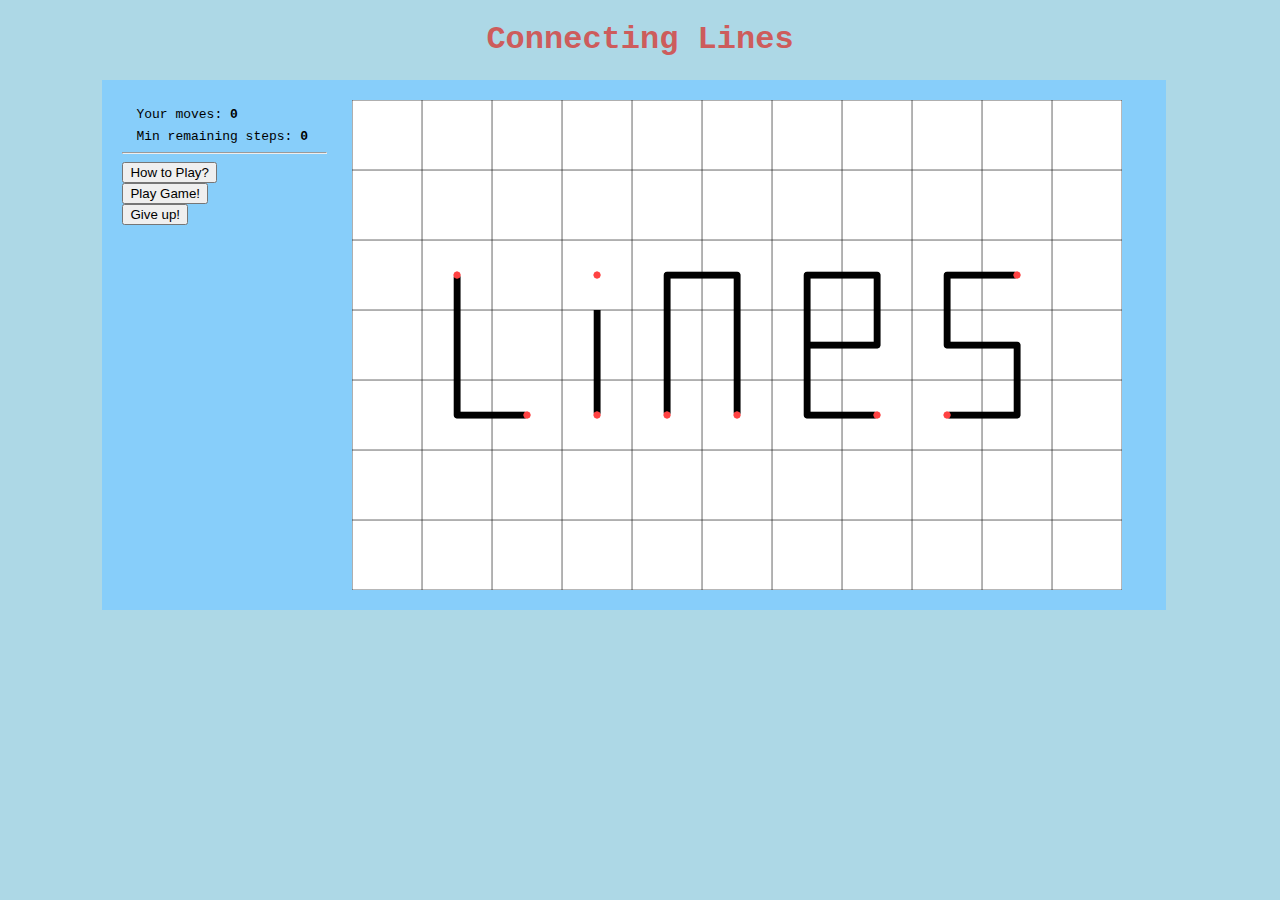
==== index.html @ a341edff "Add main page + assets" ====
<!DOCTYPE html>
<html lang="eng">
<head>
  <meta charset="utf-8">
  <title>Connecting Line</title>
  <link rel="stylesheet" type="text/css" href="style/main.css">
  <link rel="shorcut icon" href="favicon.ico">
</head>
<body>
  <h1 class="title">Connecting Lines</h1>
  <div class="container">
    <div class="game-info">
      <div class="game-score">
        <p title="The number of moves that you have made til the moment">
          <span class="moves-label">Your moves:</span>
          <strong><span id="moves-value">0</span></strong>
        </p>
        <p title="The most optimal steps that you can do to solve the current board">
          <span class="remaining-label">Min remaining steps:</span>
          <strong><span id="remaining-value">0</span></strong>
        </p>
      </div>
      <hr>
      <a href="how-to-play.html"><button>How to Play?</button></a>
      <br>
      <button id="play-button">Play Game!</button>
      <br>
      <button style="display: hidden" id="give-up-button">Give up!</button>
    </div>
    <div class="game-arena">
      <table class="grid-container">
        <tbody>
          <tr class="grid-row">
            <td class="grid-cell"><img src="img/cell-0000.png"></td>
            <td class="grid-cell"><img src="img/cell-0000.png"></td>
            <td class="grid-cell"><img src="img/cell-0000.png"></td>
            <td class="grid-cell"><img src="img/cell-0000.png"></td>
            <td class="grid-cell"><img src="img/cell-0000.png"></td>
            <td class="grid-cell"><img src="img/cell-0000.png"></td>
            <td class="grid-cell"><img src="img/cell-0000.png"></td>
            <td class="grid-cell"><img src="img/cell-0000.png"></td>
            <td class="grid-cell"><img src="img/cell-0000.png"></td>
            <td class="grid-cell"><img src="img/cell-0000.png"></td>
            <td class="grid-cell"><img src="img/cell-0000.png"></td>
          </tr>
          <tr class="grid-row">
            <td class="grid-cell"><img src="img/cell-0000.png"></td>
            <td class="grid-cell"><img src="img/cell-0000.png"></td>
            <td class="grid-cell"><img src="img/cell-0000.png"></td>
            <td class="grid-cell"><img src="img/cell-0000.png"></td>
            <td class="grid-cell"><img src="img/cell-0000.png"></td>
            <td class="grid-cell"><img src="img/cell-0000.png"></td>
            <td class="grid-cell"><img src="img/cell-0000.png"></td>
            <td class="grid-cell"><img src="img/cell-0000.png"></td>
            <td class="grid-cell"><img src="img/cell-0000.png"></td>
            <td class="grid-cell"><img src="img/cell-0000.png"></td>
            <td class="grid-cell"><img src="img/cell-0000.png"></td>
          </tr>
          <tr class="grid-row">
            <td class="grid-cell"><img src="img/cell-0000.png"></td>
            <td class="grid-cell"><img src="img/cell-0010.png"></td>
            <td class="grid-cell"><img src="img/cell-0000.png"></td>
            <td class="grid-cell"><img src="img/cell-0000-ok.png"></td>
            <td class="grid-cell"><img src="img/cell-0110.png"></td>
            <td class="grid-cell"><img src="img/cell-0011.png"></td>
            <td class="grid-cell"><img src="img/cell-0110.png"></td>
            <td class="grid-cell"><img src="img/cell-0011.png"></td>
            <td class="grid-cell"><img src="img/cell-0110.png"></td>
            <td class="grid-cell"><img src="img/cell-0001.png"></td>
            <td class="grid-cell"><img src="img/cell-0000.png"></td>
          </tr>
          <tr class="grid-row">
            <td class="grid-cell"><img src="img/cell-0000.png"></td>
            <td class="grid-cell"><img src="img/cell-1010-ok.png"></td>
            <td class="grid-cell"><img src="img/cell-0000.png"></td>
            <td class="grid-cell"><img src="img/cell-1010-ok.png"></td>
            <td class="grid-cell"><img src="img/cell-1010-ok.png"></td>
            <td class="grid-cell"><img src="img/cell-1010-ok.png"></td>
            <td class="grid-cell"><img src="img/cell-1110.png"></td>
            <td class="grid-cell"><img src="img/cell-1001.png"></td>
            <td class="grid-cell"><img src="img/cell-1100.png"></td>
            <td class="grid-cell"><img src="img/cell-0011.png"></td>
            <td class="grid-cell"><img src="img/cell-0000.png"></td>
          </tr>
          <tr class="grid-row">
            <td class="grid-cell"><img src="img/cell-0000.png"></td>
            <td class="grid-cell"><img src="img/cell-1100.png"></td>
            <td class="grid-cell"><img src="img/cell-0001.png"></td>
            <td class="grid-cell"><img src="img/cell-1000.png"></td>
            <td class="grid-cell"><img src="img/cell-1000.png"></td>
            <td class="grid-cell"><img src="img/cell-1000.png"></td>
            <td class="grid-cell"><img src="img/cell-1100.png"></td>
            <td class="grid-cell"><img src="img/cell-0001.png"></td>
            <td class="grid-cell"><img src="img/cell-0100.png"></td>
            <td class="grid-cell"><img src="img/cell-1001.png"></td>
            <td class="grid-cell"><img src="img/cell-0000.png"></td>
          </tr>
          <tr class="grid-row">
            <td class="grid-cell"><img src="img/cell-0000.png"></td>
            <td class="grid-cell"><img src="img/cell-0000.png"></td>
            <td class="grid-cell"><img src="img/cell-0000.png"></td>
            <td class="grid-cell"><img src="img/cell-0000.png"></td>
            <td class="grid-cell"><img src="img/cell-0000.png"></td>
            <td class="grid-cell"><img src="img/cell-0000.png"></td>
            <td class="grid-cell"><img src="img/cell-0000.png"></td>
            <td class="grid-cell"><img src="img/cell-0000.png"></td>
            <td class="grid-cell"><img src="img/cell-0000.png"></td>
            <td class="grid-cell"><img src="img/cell-0000.png"></td>
            <td class="grid-cell"><img src="img/cell-0000.png"></td>
          </tr>
          <tr class="grid-row">
            <td class="grid-cell"><img src="img/cell-0000.png"></td>
            <td class="grid-cell"><img src="img/cell-0000.png"></td>
            <td class="grid-cell"><img src="img/cell-0000.png"></td>
            <td class="grid-cell"><img src="img/cell-0000.png"></td>
            <td class="grid-cell"><img src="img/cell-0000.png"></td>
            <td class="grid-cell"><img src="img/cell-0000.png"></td>
            <td class="grid-cell"><img src="img/cell-0000.png"></td>
            <td class="grid-cell"><img src="img/cell-0000.png"></td>
            <td class="grid-cell"><img src="img/cell-0000.png"></td>
            <td class="grid-cell"><img src="img/cell-0000.png"></td>
            <td class="grid-cell"><img src="img/cell-0000.png"></td>
          </tr>
        </tbody>
      </table>
      </div>
    </div>
  </div>
  <script type="text/javascript" src="js/application.js"></script>
</body>
</html>
---- style/main.css ----
html {
}

body {
  background-color: lightblue;
  margin: 0;
}

h1 {
  text-align: center;
  font-family: courier  
}

.title {
  text-decoration: none;
  color: indianred;
  text-align: center;
  font-family: courier
}

p {
  font-family: courier;
  font-size: 13px;
  margin: 7px;
}

div.container {
  display: inline-block;
  vertical-align: middle;
  background-color: lightskyblue;
  align-items: center;
  width: 80%;
  margin-left: 8%;
  margin-right: 8%;
  margin-top: 0%;
  margin-bottom: 5%;
  padding: 20px;
}

div.game-info {
  float: left;
  width: 20%;
}

div.game-arena {
  float: right;
  width: 80%;
}

div.game-score {
  margin: 7px;
}

table.grid-container, tr.grid-row, td.grid-cell {
  border-collapse: collapse;
  padding: 0;
  margin: 0;
}

table.grid-container {
  align-items: center;
  margin-left: auto;
  margin-right: auto;
}

td.grid-cell {
  display: inline-flex;
  vertical-align: middle;
}

img {
  margin: 0;
  width: 70px;
  height: 70px
}

.grid-cell {

}
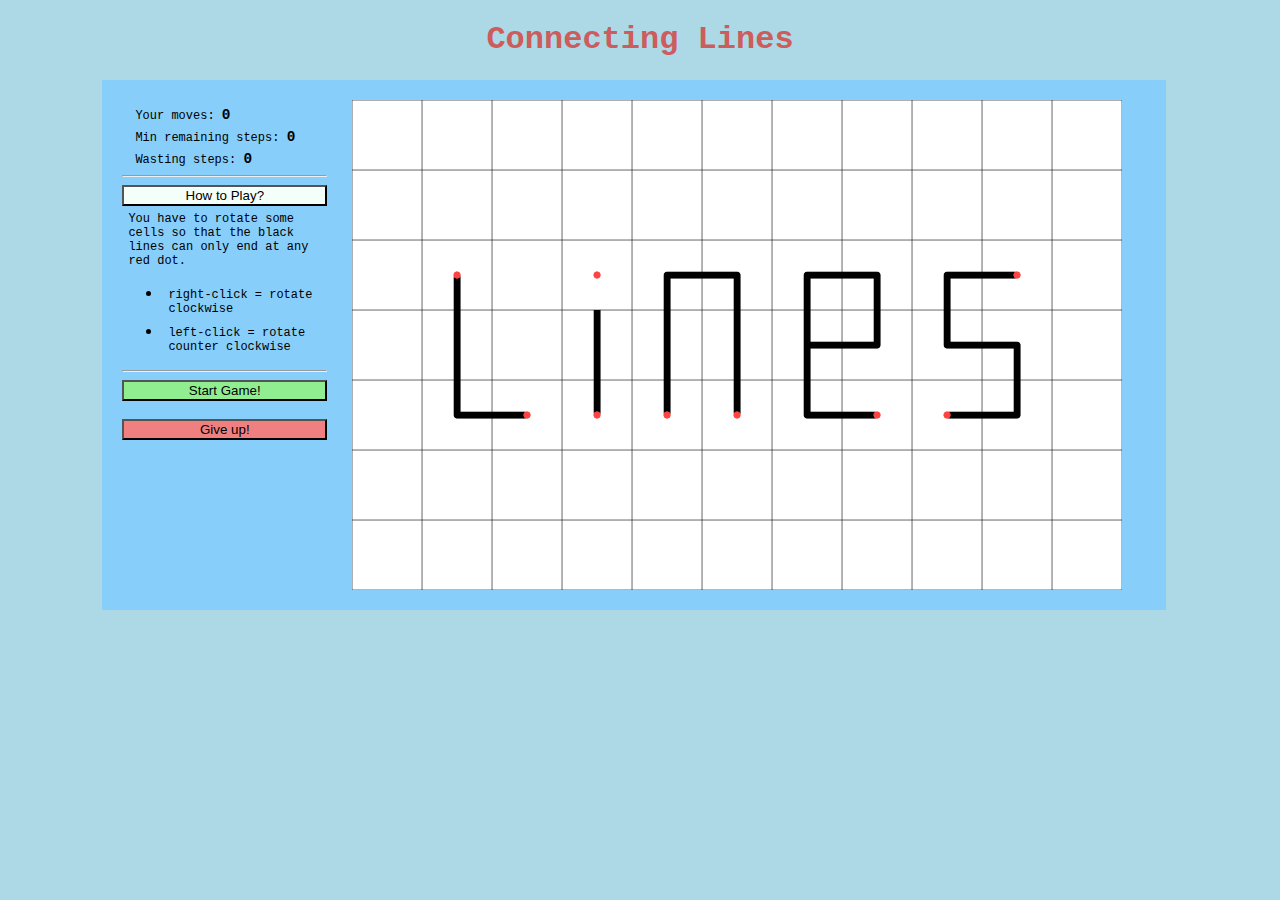
==== commit 040757bd: "It works" ====
--- a/index.html
+++ b/index.html
@@ -7,25 +7,36 @@
   <link rel="shorcut icon" href="favicon.ico">
 </head>
 <body>
-  <h1 class="title">Connecting Lines</h1>
+  <a href=""><h1 class="title">Connecting Lines</h1></a>
   <div class="container">
     <div class="game-info">
       <div class="game-score">
         <p title="The number of moves that you have made til the moment">
           <span class="moves-label">Your moves:</span>
-          <strong><span id="moves-value">0</span></strong>
+          <big><strong><span id="moves-value">0</span></strong></big>
         </p>
         <p title="The most optimal steps that you can do to solve the current board">
           <span class="remaining-label">Min remaining steps:</span>
-          <strong><span id="remaining-value">0</span></strong>
+          <big><strong><span id="remaining-value">0</span></strong></big>
+        </p>
+        <p title="The number of unoptimal moves that you have made">
+          <span class="wasting-label">Wasting steps:</span>
+          <big><strong><span id="wasting-value">0</span></strong></big>
         </p>
       </div>
       <hr>
-      <a href="how-to-play.html"><button>How to Play?</button></a>
+      <a href="how-to-play.html"><button id="how-to-play-button">How to Play?</button></a>
+      <p>You have to rotate some cells so that the black lines can only end at any red dot.</p>
+      <ul>
+      <li><p>right-click = rotate clockwise</p></li>
+      <li><p>left-click = rotate counter clockwise</p></li>
+      </ul>
+      <hr>
+      <button id="start-button">Start Game!</button>
       <br>
-      <button id="play-button">Play Game!</button>
+      <button id="give-up-button">Give up!</button>
       <br>
-      <button style="display: hidden" id="give-up-button">Give up!</button>
+      <p class="message" style="visibility: hidden;"> You win!! </p>
     </div>
     <div class="game-arena">
       <table class="grid-container">
@@ -126,6 +137,12 @@
       </div>
     </div>
   </div>
+  <script type="text/javascript" src="js/priority_queue.js"></script>
+  <script type="text/javascript" src="js/mincost_maxflow.js"></script>
+  <script type="text/javascript" src="js/solver.js"></script>
+  <script type="text/javascript" src="js/generator.js"></script>
+  <script type="text/javascript" src="js/display_processor.js"></script>
+  <script type="text/javascript" src="js/game_controller.js"></script>
   <script type="text/javascript" src="js/application.js"></script>
 </body>
 </html>
--- a/style/main.css
+++ b/style/main.css
@@ -20,8 +20,8 @@
 
 p {
   font-family: courier;
-  font-size: 13px;
-  margin: 7px;
+  font-size: 12px;
+  margin: 6px;
 }
 
 div.container {
@@ -74,6 +74,33 @@
   height: 70px
 }
 
-.grid-cell {
+#how-to-play-button {
+  display: block;
+  vertical-align: middle;
+  background-color: mintcream;
+  width: 100%;
+}
 
-}+a {
+  text-decoration: none;
+}
+
+#start-button {
+  display: block;
+  vertical-align: middle;
+  background-color: lightgreen;
+  width: 100%;
+}
+
+#give-up-button {
+  display: block;
+  vertical-align: middle;
+  background-color: lightcoral;
+  width: 100%;
+}
+
+.message {
+  text-align: center;
+  font-family: courier;
+  font-size: 40px;
+}
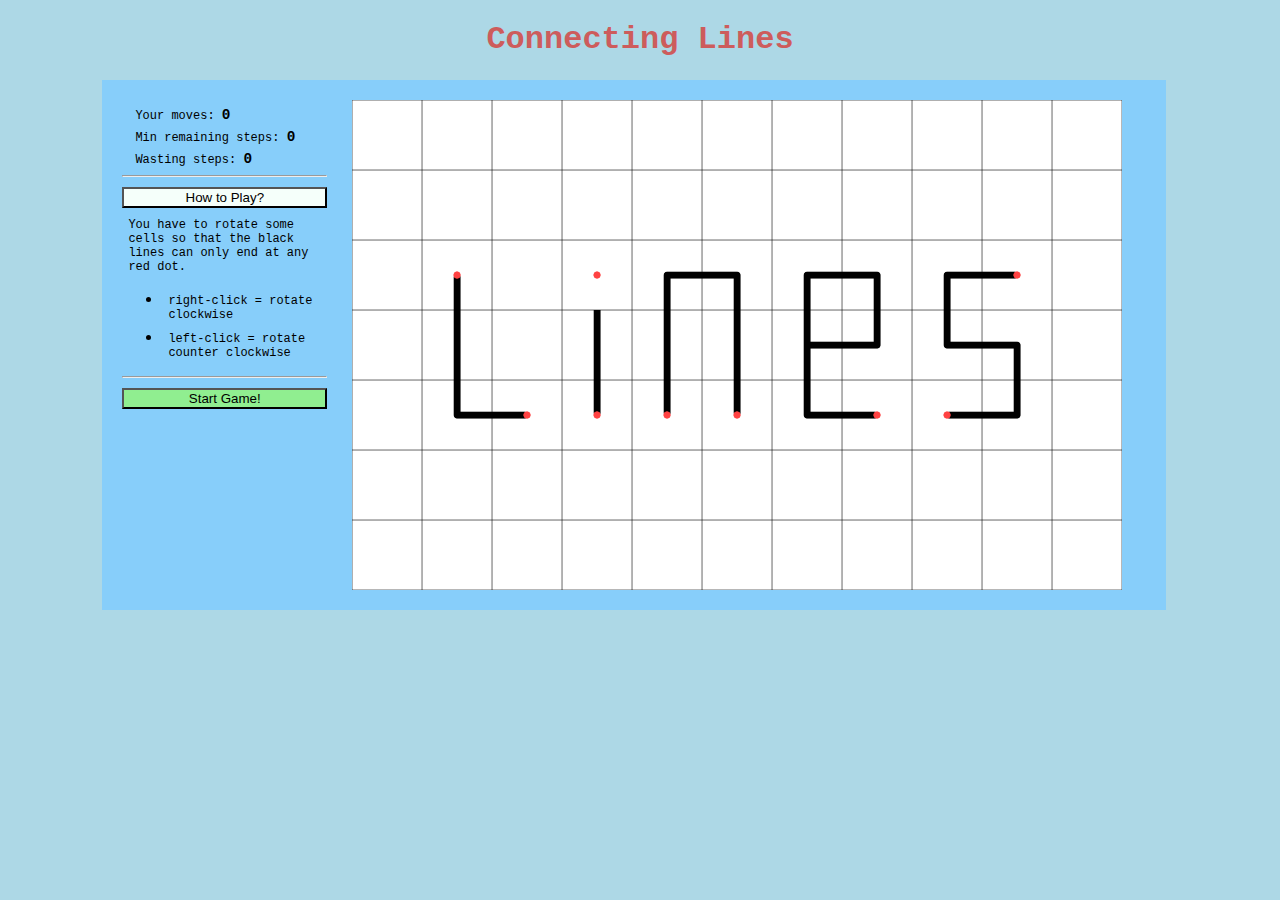
==== commit 887612db: "Add check answer button" ====
--- a/index.html
+++ b/index.html
@@ -33,8 +33,8 @@
       </ul>
       <hr>
       <button id="start-button">Start Game!</button>
-      <br>
-      <button id="give-up-button">Give up!</button>
+      <button id="give-up-button" style="display: none">Give up!</button>
+      <button id="check-answer-button" style="display: none">Check Best Answer!</button>
       <br>
       <p class="message" style="visibility: hidden;"> You win!! </p>
     </div>
--- a/style/main.css
+++ b/style/main.css
@@ -74,29 +74,31 @@
   height: 70px
 }
 
-#how-to-play-button {
+button {
   display: block;
   vertical-align: middle;
-  background-color: mintcream;
   width: 100%;
+  margin: 10px 0px;
 }
+
 
 a {
   text-decoration: none;
 }
 
+#how-to-play-button {
+  background-color: mintcream;
+}
 #start-button {
-  display: block;
-  vertical-align: middle;
   background-color: lightgreen;
-  width: 100%;
 }
 
 #give-up-button {
-  display: block;
-  vertical-align: middle;
   background-color: lightcoral;
-  width: 100%;
+}
+
+#check-answer-button {
+  background-color: deepskyblue;
 }
 
 .message {
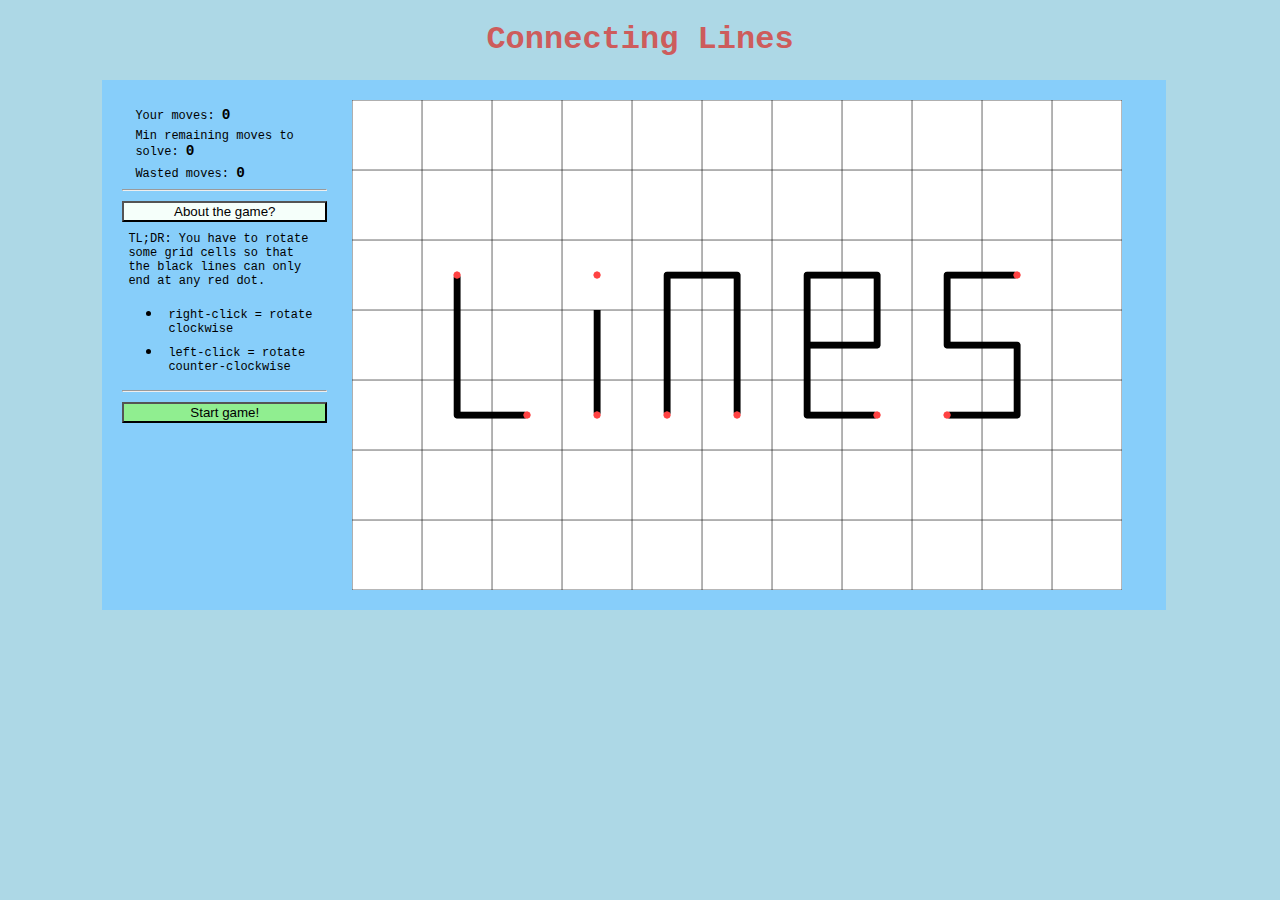
==== commit 8ee46c1b: "renaming and small fixes" ====
--- a/index.html
+++ b/index.html
@@ -16,25 +16,25 @@
           <big><strong><span id="moves-value">0</span></strong></big>
         </p>
         <p title="The most optimal steps that you can do to solve the current board">
-          <span class="remaining-label">Min remaining steps:</span>
+          <span class="remaining-label">Min remaining moves to solve:</span>
           <big><strong><span id="remaining-value">0</span></strong></big>
         </p>
         <p title="The number of unoptimal moves that you have made">
-          <span class="wasting-label">Wasting steps:</span>
-          <big><strong><span id="wasting-value">0</span></strong></big>
+          <span class="wasted-label">Wasted moves:</span>
+          <big><strong><span id="wasted-value">0</span></strong></big>
         </p>
       </div>
       <hr>
-      <a href="how-to-play.html"><button id="how-to-play-button">How to Play?</button></a>
-      <p>You have to rotate some cells so that the black lines can only end at any red dot.</p>
+      <a href="about.html"><button id="about-button">About the game?</button></a>
+      <p>TL;DR: You have to rotate some grid cells so that the black lines can only end at any red dot.</p>
       <ul>
       <li><p>right-click = rotate clockwise</p></li>
-      <li><p>left-click = rotate counter clockwise</p></li>
+      <li><p>left-click = rotate counter-clockwise</p></li>
       </ul>
       <hr>
-      <button id="start-button">Start Game!</button>
+      <button id="start-button">Start game!</button>
       <button id="give-up-button" style="display: none">Give up!</button>
-      <button id="check-answer-button" style="display: none">Check Best Answer!</button>
+      <button id="check-solution-button" style="display: none">Check the best solution!</button>
       <br>
       <p class="message" style="visibility: hidden;"> You win!! </p>
     </div>
--- a/style/main.css
+++ b/style/main.css
@@ -86,7 +86,7 @@
   text-decoration: none;
 }
 
-#how-to-play-button {
+#about-button {
   background-color: mintcream;
 }
 #start-button {
@@ -97,7 +97,7 @@
   background-color: lightcoral;
 }
 
-#check-answer-button {
+#check-solution-button {
   background-color: deepskyblue;
 }
 
